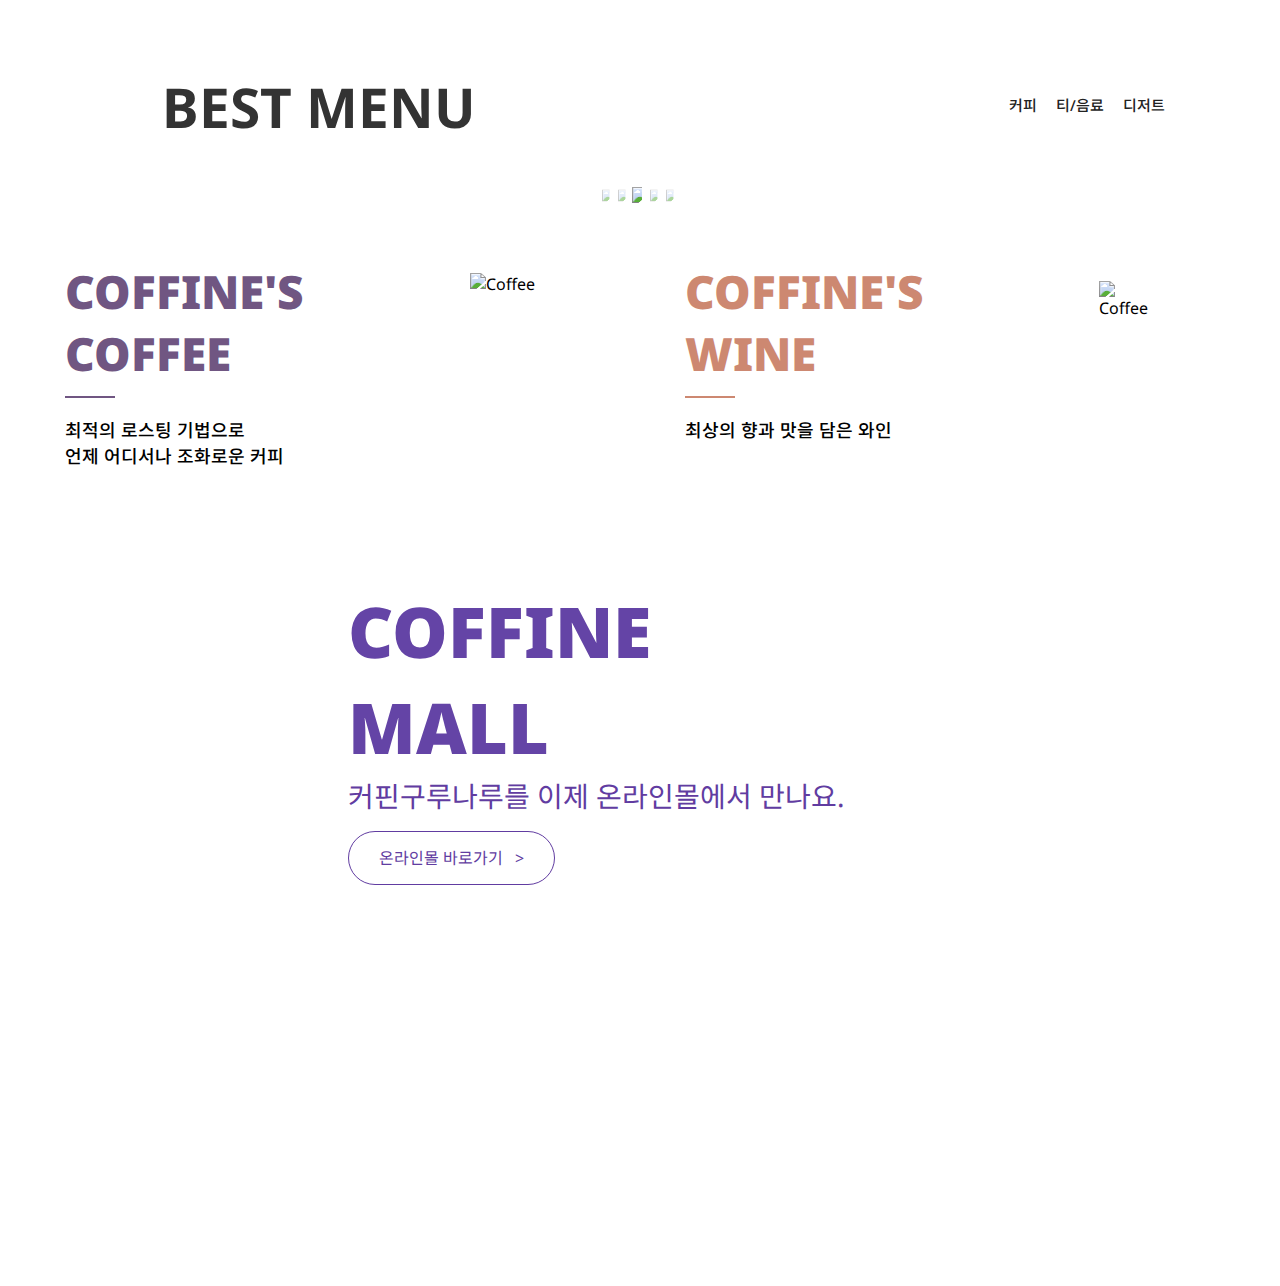
==== main.html @ 5db53675 "Add files via upload" ====
<!DOCTYPE html>
<html lang="ko">
<head>
    <meta charset="UTF-8">
    <meta name="viewport" content="width=device-width, initial-scale=1.0">
    <title>커핀구루나루</title>
    <link href="https://fonts.googleapis.com/css2?family=Noto+Sans+KR:wght@400;500;700;900&display=swap" rel="stylesheet">
    <link href="https://fonts.googleapis.com/css2?family=Noto+Sans:wght@400;500;700;900&display=swap" rel="stylesheet">
    <link rel="stylesheet" href="style.css">
    <link rel="stylesheet" href="jquery.flipster.min.css">

	<!-- jQuery -->
	<script src="https://code.jquery.com/jquery-3.4.1.min.js"></script>
    <script src="jquery.flipster.min.js"></script>
</head>
<body>

  <!-- BEST-롤링슬라이더 영역 -->

    <article id="demo-flat" class="demo">
        <div class="menu">
                <h2 class="menu-title">BEST MENU</h2>

            <div class="menu-category">
                <a href="/" class="menu-list">커피</a>
                <a href="/" class="menu-list">티/음료</a>
                <a href="/" class="menu-list">디저트</a>
            </div>
        </div>
    
        <div id="flat">
            <ul>
                <li data-flip-title="Red">
                    <img src="image/밀키라떼.png">
                </li>
                <li data-flip-title="Razzmatazz" data-flip-category="Purples">
                    <img src="image/더블 카페라떼.png">
                 </li>
                <li data-flip-title="Deep Lilac" data-flip-category="Purples">
                    <img src="image/카페 아메리카노.png">
                </li>
                <li data-flip-title="Daisy Bush" data-flip-category="Purples">
                    <img src="image/카라멜 마끼아또.png">
                </li>
                <li data-flip-title="Cerulean Blue" data-flip-category="Blues">
                    <img src="image/바닐라라떼.png">
                </li>
            </ul>
          </div>
    </article>


    <!-- 커피 | 와인 배너 start -->
   <section class="section-banner">
    <!-- 커피 배너 -->
    <div class="coffee-banner">
        
       <div class="coffee-banner-wrap">
        <div class="coffee-content-wrap">
            <h3 class="coffee-banner-title">COFFINE'S</h3>
            <h3 class="coffee-banner-title banner-title">COFFEE</h3>
            <div class="coffee-title-underline"></div>
            <p class="coffee-banner-content content">최적의 로스팅 기법으로</p>
            <p class="coffee-banner-content"> 언제 어디서나 조화로운 커피</p>
          </div>
          <div class="coffee-img col-md-6 fade-in">
              <img src="image/coffee-img.png" alt="Coffee">
          </div>
       </div>
          <!-- <div class="coffee-next-btn">
              <a href="/">
                  <img src="image/next.png" alt="Next Button">
              </a>
          </div>   -->
      </div>

      <!-- 와인 배너 -->
      <div class="wine-banner">

        <div class="wine-banner-wrap">
            <div class="wine-content-wrap">
                <h3 class="wine-banner-title">COFFINE'S</h3>
                <h3 class="wine-banner-title banner-title">WINE</h3>
                <div class="wine-title-underline"></div>
                <p class="wine-banner-content content">최상의 향과 맛을 담은 와인</p>   
              </div> 
              <div class="wine-img">
                  <img src="image/wine-img.png" alt="Coffee">
              </div>
        </div>
           <!-- <div class="wine-next-btn">
             <a href="/">
              <img src="image/next.png" alt="Next Button">
             </a>
           </div>  -->
      </div>
   </section>

    <!-- 커피 | 와인 배너 end -->
    <!-- 온라인 스토어 start -->
   <section>
    <div class="online-store-setction">
        <div class="online-store-title-wrap">
            <h2 class="online-title">COFFINE</h2>
            <h2 class="online-title">MALL</h2>
            <p>커핀구루나루를 이제 온라인몰에서 만나요.</p>
            <a href="/">
                온라인몰 바로가기 &nbsp;&nbsp;&gt;
            </a>
        </div>
        <div class="online-store-img">
            <img src="image/wave.png" alt="">
        </div>
    </div>
   </section>
      <!-- 온라인 스토어 end -->


      <!-- BEST-롤링슬라이더 영역 script -->
      <script>
        var flat = $("#flat").flipster({
            style: 'flat',
            spacing: -0.25
        });
    </script>    
</body>
</html>
---- style.css ----
* {
    box-sizing: border-box;
    margin: 0;
}

body {
    font-family: 'Noto Sans', 'Noto Sans KR', sans-serif;
}

article {
    margin: 0;
    padding: 0;
    height: 100%;
    color: #333333;
    font-weight: 500;
    font-size: 15px;
    font-family: 'Noto Sans', 'Noto Sans KR', sans-serif; 
    line-height: 20px;
    margin: 0;
    padding: 35px 100px;
}

.menu {
    display: flex;
    flex-wrap: nowrap;
    justify-content: space-between;
}
 
.menu-title {
    padding: 62px;
    font-size: 55px;
}

.menu-category {
    margin: 59.76px 0px 72px;
}

.menu-category a {
    text-decoration: none;
}

.menu-list {
    margin-right: 15px;
}

.menu-list:hover {
    padding: 5px 10px;
    border-radius: 15px;
    margin-right: 15px;
    background-color: #222222;
}

.menu-list {
    color: #222222;
    font-weight: 500;
    text-decoration: none;
}

.menu-list:hover {
    color: #eeeeee;
    font-weight: 500;
    text-decoration: none;
}

.section-banner {
    display: flex;
    flex-wrap: nowrap;
}

/* coffee */
.coffee-banner {
    width: 50%;
    height: auto;
    background: url('image/coffee-banner.jpg');
    background-repeat: no-repeat;
    background-size: contain; 
}

.coffee-banner-wrap {
    display: flex;
    flex-wrap: nowrap;
    justify-content: flex-start;
}

.coffee-content-wrap {
    padding: 18px 65px;
}

.coffee-banner-title {
    color: #705682;
    font-size: 46px;
    font-weight: 900;
}

.banner-title {
    margin-bottom: 12px;
}

.coffee-title-underline {
    width: 50px;
    border-top: 2px solid #705682;
}

.coffee-banner-content {
    font-size: 18px;
    font-weight: 500;
}

.content {
    margin-top: 18px;
}

.coffee-img img {
    padding: 31px 101px;
}

.coffee-next-btn a i {
   width: 25px;
   height: 25px;
}

.coffee-next-btn,.wine-next-btn img:hover  {
    cursor: pointer;
}

/* wine */
.wine-banner {
    width: 50%;
    height: auto;
    background: url('image/wine-banner.jpg');
    background-repeat: no-repeat;
    background-size: contain; 
}

.wine-banner-wrap {
    display: flex;
    flex-wrap: nowrap;
    justify-content: flex-start;
}


.wine-content-wrap {
    padding: 18px 45px;
}

.wine-banner-title {
    color: #cd8871;
    font-size: 46px;
    font-weight: 900;
}

.wine-title-underline {
    width: 50px;
    border-top: 2px solid #cd8871;
}

.wine-banner-content {
    font-size: 18px;
    font-weight: 500;
}

.wine-img {
    padding: 39px 130px;
}

.wine-img img {
    width: 450px;
    height: 450px;
}

.wine-next-btn img:hover {
    cursor: pointer;
}

.online-title {
    color: #6444a6;
    font-size: 70px;
    font-weight: 900;
}

.online-store-setction {
    max-width: 100%;
    background: url('image/online-store-banner.jpg');
    background-repeat: no-repeat;
    background-size: contain;
    width: 1920px;
    height: 800px;
}

.online-store-title-wrap {
    padding: 97px 348px;
}

.online-store-title-wrap p {
    color: #613ca1;
    font-size: 28px;
    margin-bottom: 30px
}

.online-store-title-wrap a {
    padding: 15px 30px;
    border: 1px solid #613ca1;
    border-radius: 35px;
    text-decoration: none;
    color: #613ca1;
}

.online-store-img {
    padding: 25px;
}

@keyframes vibration {
    from {
      transform: rotate(1deg);
    }
    to {
      transform: rotate(-1deg);
    }
  }  

.online-store-title-wrap img {
    padding: 0px 1090px;
    animation: vibration 1s infinite;
}

/* 반응형 */
@media screen and (min-width:576px) {
	/* 스마트폰 가로 */
}

@media screen and (min-width:768px) {
	/* 타블렛 */
}
@media screen and (max-width:992px) {
	/* 데스크탑 */
}

@media screen and (max-width:1200px) {
	/* 큰 데스크탑 */
    .coffee-banner-title {
        font-size: 33px;
    }
    .coffee-banner-content {
        display: none;
    }
    .wine-banner-title {
        font-size: 33px;
    }
    .wine-banner-content {
        display: none;
    }

}
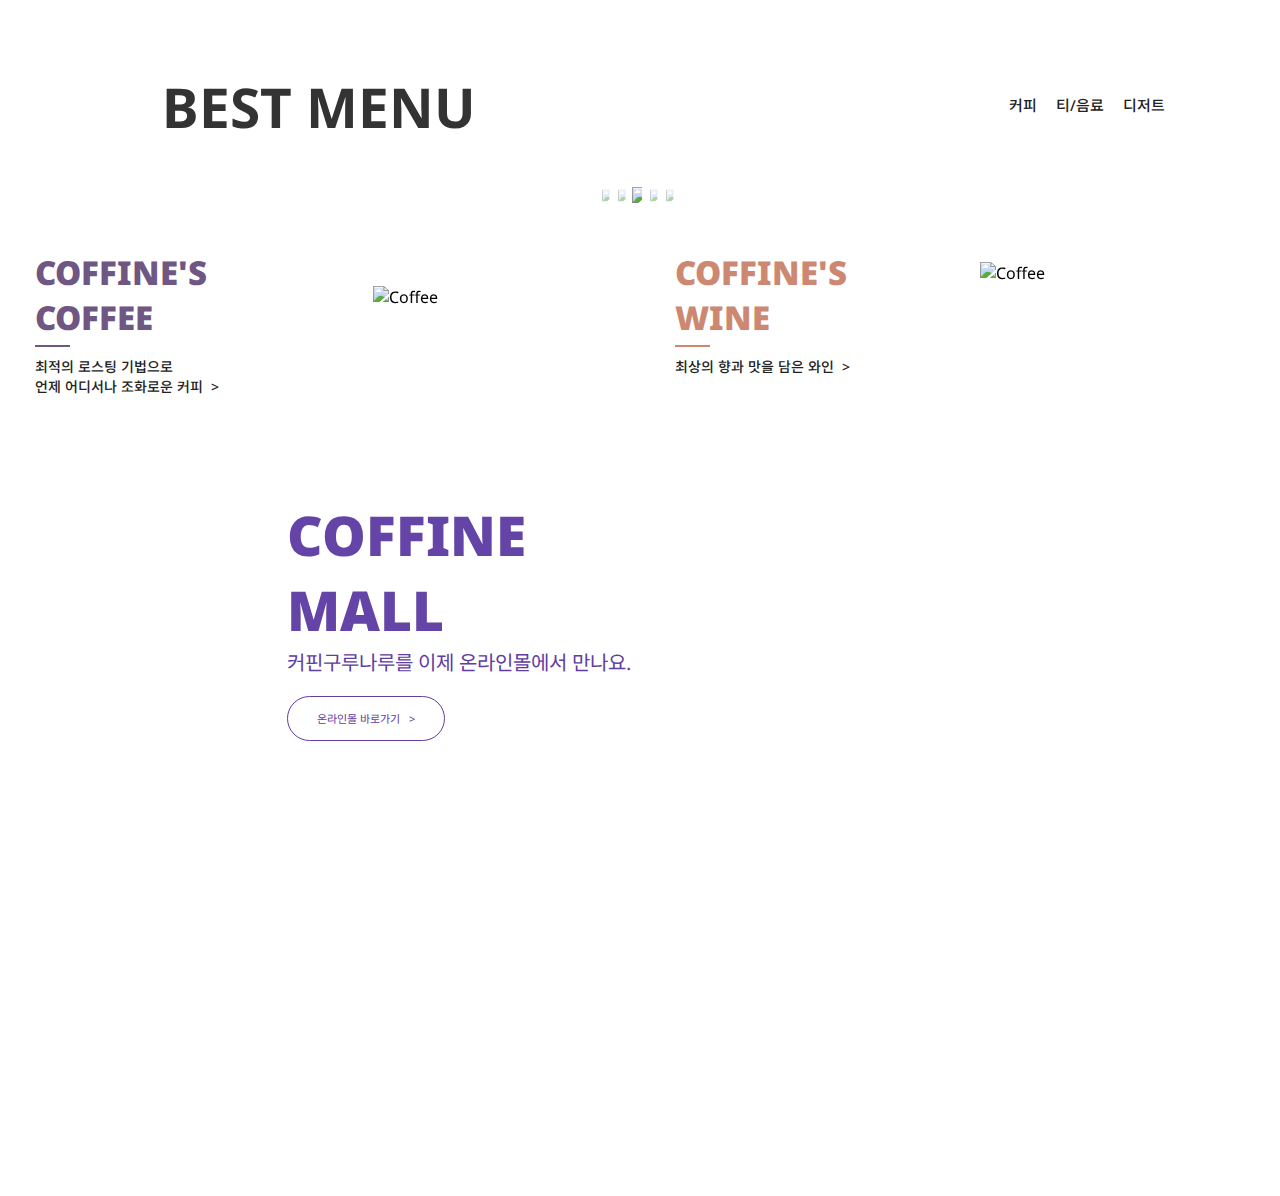
==== commit 8ec58cfb: "edit jquery code" ====
--- a/main.html
+++ b/main.html
@@ -7,11 +7,18 @@
     <link href="https://fonts.googleapis.com/css2?family=Noto+Sans+KR:wght@400;500;700;900&display=swap" rel="stylesheet">
     <link href="https://fonts.googleapis.com/css2?family=Noto+Sans:wght@400;500;700;900&display=swap" rel="stylesheet">
     <link rel="stylesheet" href="style.css">
+    <!-- 롤링슬라이드 css -->
     <link rel="stylesheet" href="jquery.flipster.min.css">
+    <!-- AOS 라이브러리 -->
+    <link rel="stylesheet" href="https://unpkg.com/aos@next/dist/aos.css" />
 
 	<!-- jQuery -->
+    <script src="https://unpkg.com/aos@next/dist/aos.js"></script>
 	<script src="https://code.jquery.com/jquery-3.4.1.min.js"></script>
     <script src="jquery.flipster.min.js"></script>
+
+    <!-- JS -->
+    <script src="AOS.js"></script>
 </head>
 <body>
 
@@ -56,43 +63,45 @@
     <div class="coffee-banner">
         
        <div class="coffee-banner-wrap">
-        <div class="coffee-content-wrap">
-            <h3 class="coffee-banner-title">COFFINE'S</h3>
-            <h3 class="coffee-banner-title banner-title">COFFEE</h3>
-            <div class="coffee-title-underline"></div>
-            <p class="coffee-banner-content content">최적의 로스팅 기법으로</p>
-            <p class="coffee-banner-content"> 언제 어디서나 조화로운 커피</p>
+        <div class="coffee-banner-inner">
+            <a href="/">
+                <div class="coffee-content1">
+                    <h3 class="coffee-banner-title">COFFINE'S</h3>
+                    <h3 class="coffee-banner-title banner-title">COFFEE</h3>
+                    <div class="coffee-title-underline"></div>
+                </div>
+                <div class="coffee-content2">
+                    <p class="coffee-banner-content content">최적의 로스팅 기법으로</p>
+                    <p class="coffee-banner-content"> 언제 어디서나 조화로운 커피&nbsp;&nbsp;&gt;</p>
+                </div>
+            </a>
           </div>
-          <div class="coffee-img col-md-6 fade-in">
+          <div class="coffee-img" data-aos="fade-up" data-aos-duration="2000" data-aos-anchor-placement="top-center">
               <img src="image/coffee-img.png" alt="Coffee">
           </div>
        </div>
-          <!-- <div class="coffee-next-btn">
-              <a href="/">
-                  <img src="image/next.png" alt="Next Button">
-              </a>
-          </div>   -->
       </div>
 
       <!-- 와인 배너 -->
       <div class="wine-banner">
 
         <div class="wine-banner-wrap">
-            <div class="wine-content-wrap">
-                <h3 class="wine-banner-title">COFFINE'S</h3>
-                <h3 class="wine-banner-title banner-title">WINE</h3>
-                <div class="wine-title-underline"></div>
-                <p class="wine-banner-content content">최상의 향과 맛을 담은 와인</p>   
-              </div> 
-              <div class="wine-img">
+            <div class="wine-banner-inner">
+                <a href="/">
+                    <div class="wine-content1">
+                        <h3 class="wine-banner-title">COFFINE'S</h3>
+                        <h3 class="wine-banner-title banner-title">WINE</h3>
+                        <div class="wine-title-underline"></div>
+                    </div>
+                   <div class="wine-content2">
+                        <p class="wine-banner-content content">최상의 향과 맛을 담은 와인&nbsp;&nbsp;&gt;</p>   
+                   </div>
+                  </div> 
+                </a>
+              <div class="wine-img" data-aos="fade-up" data-aos-duration="2000" data-aos-anchor-placement="top-center">
                   <img src="image/wine-img.png" alt="Coffee">
               </div>
         </div>
-           <!-- <div class="wine-next-btn">
-             <a href="/">
-              <img src="image/next.png" alt="Next Button">
-             </a>
-           </div>  -->
       </div>
    </section>
 
@@ -108,9 +117,6 @@
                 온라인몰 바로가기 &nbsp;&nbsp;&gt;
             </a>
         </div>
-        <div class="online-store-img">
-            <img src="image/wave.png" alt="">
-        </div>
     </div>
    </section>
       <!-- 온라인 스토어 end -->
@@ -122,6 +128,9 @@
             style: 'flat',
             spacing: -0.25
         });
-    </script>    
+    </script>
+      <!-- 커피 & 와인 이미지 Fade In script -->
+    
+    <script>AOS.init();</script>
 </body>
 </html>--- a/style.css
+++ b/style.css
@@ -5,6 +5,11 @@
 
 body {
     font-family: 'Noto Sans', 'Noto Sans KR', sans-serif;
+}
+
+img {
+    max-width: 100%;
+    height: auto;
 }
 
 article {
@@ -64,7 +69,8 @@
 
 .section-banner {
     display: flex;
-    flex-wrap: nowrap;
+    flex-wrap: wrap;
+    justify-content: center;
 }
 
 /* coffee */
@@ -73,7 +79,7 @@
     height: auto;
     background: url('image/coffee-banner.jpg');
     background-repeat: no-repeat;
-    background-size: contain; 
+    background-size: 100% 100%; 
 }
 
 .coffee-banner-wrap {
@@ -82,8 +88,17 @@
     justify-content: flex-start;
 }
 
-.coffee-content-wrap {
-    padding: 18px 65px;
+.coffee-banner-inner {
+    width: 50%;
+}
+
+.coffee-banner-inner a {
+    color: #222222;
+    text-decoration: none;
+}
+
+.coffee-content1 {
+    margin: 8px 0 0 35px;
 }
 
 .coffee-banner-title {
@@ -93,12 +108,16 @@
 }
 
 .banner-title {
-    margin-bottom: 12px;
+    margin-bottom: 5px;
 }
 
 .coffee-title-underline {
-    width: 50px;
+    width: 40px;
     border-top: 2px solid #705682;
+}
+
+.coffee-content2 {
+    margin-left: 35px;
 }
 
 .coffee-banner-content {
@@ -107,11 +126,16 @@
 }
 
 .content {
-    margin-top: 18px;
+    margin-top: 9px;
+}
+
+.coffee-img {
+    width: 50%;
+    padding: 44px 0px 0px 53px;
 }
 
 .coffee-img img {
-    padding: 31px 101px;
+    width: 90%;
 }
 
 .coffee-next-btn a i {
@@ -129,7 +153,7 @@
     height: auto;
     background: url('image/wine-banner.jpg');
     background-repeat: no-repeat;
-    background-size: contain; 
+    background-size: 100% 100%; 
 }
 
 .wine-banner-wrap {
@@ -139,8 +163,17 @@
 }
 
 
-.wine-content-wrap {
-    padding: 18px 45px;
+.wine-banner-inner {
+    width: 50%;
+}
+
+.wine-banner-inner a {
+    color: #222222;
+    text-decoration: none;
+}
+
+.wine-content1 {
+    margin: 8px 0 0 35px;
 }
 
 .wine-banner-title {
@@ -150,8 +183,12 @@
 }
 
 .wine-title-underline {
-    width: 50px;
+    width: 40px;
     border-top: 2px solid #cd8871;
+}
+
+.wine-content2 {
+    margin-left: 35px;
 }
 
 .wine-banner-content {
@@ -160,12 +197,12 @@
 }
 
 .wine-img {
-    padding: 39px 130px;
+    width: 50%;
+    padding: 20px 0 0 20px;
 }
 
 .wine-img img {
-    width: 450px;
-    height: 450px;
+  width: 90%;
 }
 
 .wine-next-btn img:hover {
@@ -224,30 +261,308 @@
 }
 
 /* 반응형 */
-@media screen and (min-width:576px) {
-	/* 스마트폰 가로 */
-}
-
-@media screen and (min-width:768px) {
-	/* 타블렛 */
-}
-@media screen and (max-width:992px) {
-	/* 데스크탑 */
-}
-
-@media screen and (max-width:1200px) {
-	/* 큰 데스크탑 */
+@media screen and (max-width:1500px) {
+	/* 와이드형 데스크탑 */
+    /* 커피 */
     .coffee-banner-title {
         font-size: 33px;
     }
+
+    .coffee-title-underline {
+        width: 35px;
+    }
+
+    .coffee-banner-content {
+        font-size: 14px;
+    }
+
+    /* 와인 */
+    .wine-banner-title {
+        font-size: 33px;
+    }
+
+    .wine-title-underline {
+        width: 35px;
+    }
+
+    .wine-banner-content {
+        font-size: 14px;
+    }
+
+    /* 온라인스토어 배너 */
+    .online-store-title-wrap {
+        padding: 101px 287px;
+    }
+
+    .online-title {
+        font-size: 55px;
+    }
+
+    .online-store-title-wrap p {
+        font-size: 20px;
+    }
+
+    .online-store-title-wrap a {
+        font-size: 11px;
+        padding: 14px 29px; 
+    }
+
+}
+
+@media screen and (max-width:1200px) {
+	/* 데스크탑 */
+    /* 커피 */
+    .coffee-banner-title {
+        font-size: 33px;
+    }
+
+    .coffee-title-underline {
+        width: 35px;
+    }
+
     .coffee-banner-content {
         display: none;
     }
+
+    /* 와인 */
     .wine-banner-title {
         font-size: 33px;
     }
+
+    .wine-title-underline {
+        width: 35px;
+    }
+
     .wine-banner-content {
         display: none;
     }
 
-}+    /* 온라인스토어 배너 */
+    .online-store-title-wrap {
+        padding: 83px 219px;
+    }
+
+    .online-title {
+        font-size: 45px;
+    }
+
+    .online-store-title-wrap p {
+        font-size: 18px;
+        margin-bottom: 19px;
+    }
+
+    .online-store-title-wrap a {
+        font-size: 11px;
+        padding: 12px 25px; 
+    }
+
+}
+
+@media screen and (max-width:992px) {
+	/* 타블렛 */
+    /* BEST */
+    .menu-title {
+        padding: 43px;
+        font-size: 38px;
+    }
+    
+    .menu-category {
+        margin: 46.76px 0px 72px;
+    }
+
+    .menu-category a {
+        font-size: 15px;
+    }
+
+    /* 커피 */
+    .coffee-banner {
+        width: 100%;
+    }
+
+    .coffee-banner-title {
+        font-size: 40px;
+    }
+    
+    .coffee-title-underline {
+        width: 25px;
+    }
+
+    .coffee-content1 {
+        margin: 8px 0 0 26px;
+    }
+
+    /* 와인 */
+    .wine-banner {
+        width: 100%;
+    }
+
+    .wine-banner-title {
+        font-size: 40px;
+    }
+
+    .wine-title-underline {
+        width: 25px;
+    }
+    
+    .wine-content1 {
+        margin: 8px 0 0 26px;
+    }
+
+    /* 온라인스토어 배너 */
+    .online-store-setction {
+        max-width: 100%;
+        background: url('image/online-store-banner-moblie.jpg');
+        background-repeat: no-repeat;
+        background-size: contain;
+        width: 1920px;
+        height: 800px;
+    }
+
+    .online-store-title-wrap {
+        padding: 153px 260px;
+    }
+
+    .online-title {
+        font-size: 39px;
+    }
+
+    .online-store-title-wrap p {
+        font-size: 15px;
+        margin-bottom: 19px;
+    }
+
+    .online-store-title-wrap a {
+        font-size: 11px;
+        padding: 11px 23px; 
+    }
+}
+
+@media screen and (max-width:768px) {
+	/* 스마트폰 가로 */
+    /* BEST */
+    .menu-title {
+        padding: 28px;
+        font-size: 29px;
+    }
+    
+    .menu-category {
+        margin: 26.76px 0px 72px;
+    }
+
+    /* 커피 */
+    .coffee-banner-title {
+        font-size: 35px;
+    }
+    
+    .coffee-title-underline {
+        width: 15px;
+    }
+
+    .coffee-content1 {
+        margin: 8px 0 0 26px;
+    }
+
+    /* 와인 */
+    .wine-banner-title {
+        font-size: 35px;
+    }
+
+    .wine-title-underline {
+        width: 15px;
+    }
+    
+    .wine-content1 {
+        margin: 8px 0 0 26px;
+    }
+
+    /* 온라인스토어 배너 */
+    .online-store-title-wrap {
+        padding: 17px 147px;
+    }
+    
+    .online-title {
+        font-size: 35px;
+    }
+
+    .online-store-title-wrap p {
+        font-size: 12px;
+        margin-bottom: 12px;
+    }
+
+    .online-store-title-wrap a {
+        font-size: 9px;
+        padding: 9px 16px;
+    }
+
+    .online-store-title-wrap a:hover {
+        cursor: pointer;
+    }
+}
+
+@media screen and (max-width:576px) {
+	/* 스마트폰 */
+    /* BEST */
+    .menu-title {
+        padding: 24px;
+        font-size: 19px;
+    }
+
+    .menu-category {
+        margin: 21.76px 0px 72px;
+    }
+
+    .menu-category a {
+        font-size: 11px;
+    }
+
+    /* 커피 */
+    .coffee-banner-title {
+        font-size: 25px;
+    }
+        
+    .coffee-title-underline {
+        width: 15px;
+    }
+    
+    .coffee-content1 {
+        margin: 8px 0 0 26px;
+    }
+    
+    /* 와인 */
+    .wine-banner-title {
+        font-size: 25px;
+    }
+    
+    .wine-title-underline {
+        width: 15px;
+    }
+        
+    .wine-content1 {
+        margin: 8px 0 0 26px;
+    }
+
+    /* 온라인스토어 배너 */
+    .online-store-title-wrap {
+        padding: 54px 155px;
+    }
+        
+    .online-title {
+        font-size: 30px;
+    }
+    
+    .online-store-title-wrap p {
+        font-size: 10px;
+        margin-bottom: 12px;
+    }
+    
+    .online-store-title-wrap a {
+        font-size: 7px;
+        padding: 8px 13px;
+    }
+}
+
+
+
+
+
+
